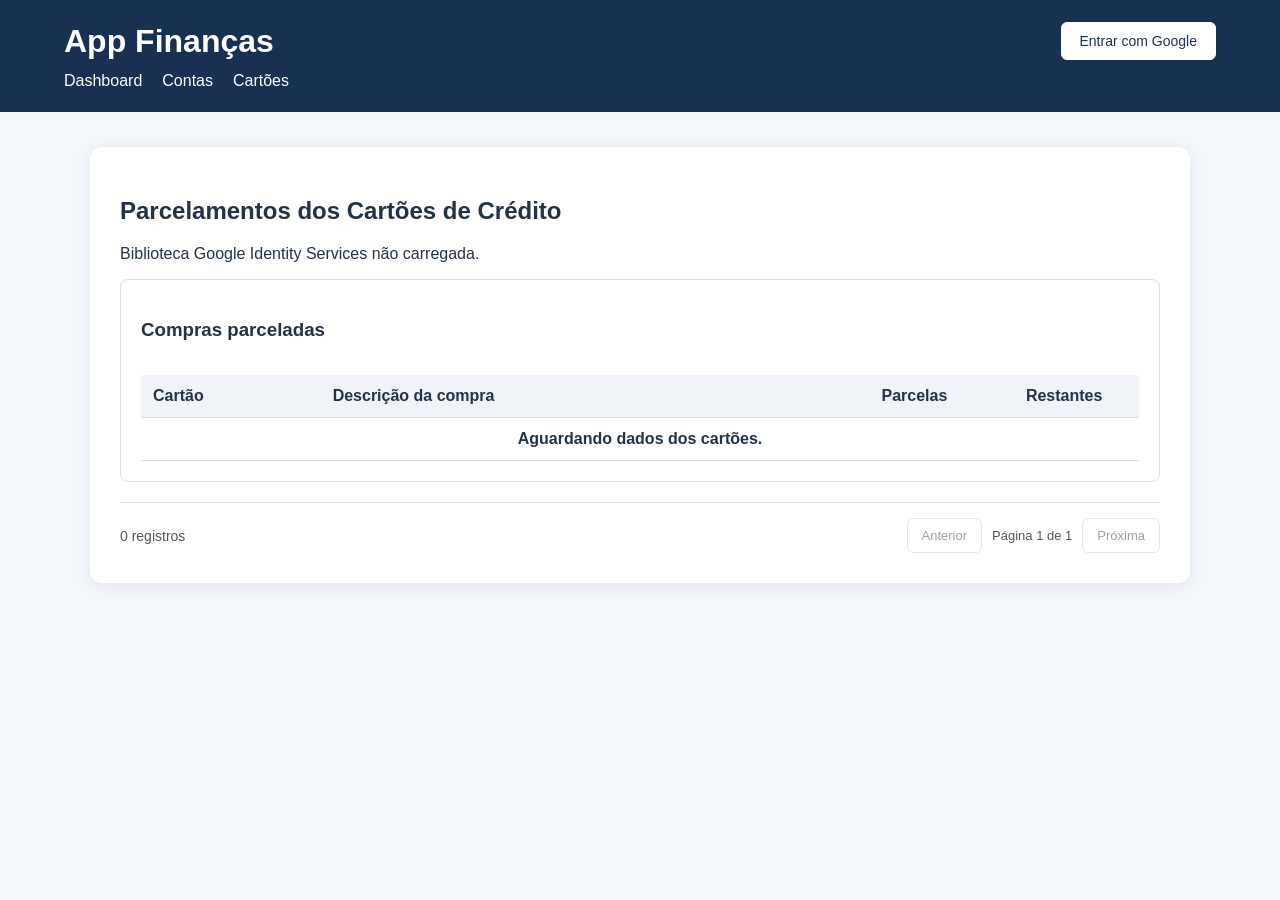
==== index.html @ 0fc12c4d "Ajustes no JS" ====
<!doctype html>
<html lang="pt-BR">

<head>
    <meta charset="utf-8">

    <meta
        name="viewport"
        content="width=device-width, initial-scale=1"
    >

    <title>Dashboard | App Finanças</title>

    <link rel="stylesheet" href="css/style.css">
    <link rel="stylesheet" href="css/dashboard.css">
</head>

<body>

    <header>

        <div class="topo-linha">

            <h1>App Finanças</h1>

            <div class="acoes-login">

                <button id="btnLogin" type="button">
                    Entrar com Google
                </button>

                <button id="btnSair" type="button" hidden>
                    Sair
                </button>

            </div>

        </div>

        <nav>
            <a href="index.html">Dashboard</a>
            <a href="contas.html">Contas</a>
            <a href="cartao.html">Cartões</a>
        </nav>

    </header>

    <main>

        <h2>Parcelamentos dos Cartões de Crédito</h2>

        <p id="status" role="status" aria-live="polite">
            Aguardando carregamento.
        </p>

        <section class="painel-parcelamentos">

            <h3>Compras parceladas</h3>

            <div class="tabela-rolagem">

                <table>

                    <thead>
                        <tr>
                            <th>Cartão</th>
                            <th>Descrição da compra</th>
                            <th>Parcelas</th> 
                            <th>Restantes</th>                           
                        </tr>
                    </thead>

                    <tbody id="listaParcelamentos">

                        <tr>
                            <td colspan="4">
                                Aguardando dados dos cartões.
                            </td>
                        </tr>

                    </tbody>

                </table>

            </div>

        </section>

        
        <!-- ==========================================
            PAGINAÇÃO DOS PARCELAMENTOS
        ========================================== -->

        <div class="paginacao-dashboard">

            <span id="infoPaginaDashboard">
                0 registros
            </span>

            <div class="paginacao-botoes">

                <button
                    type="button"
                    id="paginaAnteriorDashboard"
                    disabled>
                    Anterior
                </button>

                <span id="numeroPaginaDashboard">
                    Página 1 de 1
                </span>

                <button
                    type="button"
                    id="paginaProximaDashboard"
                    disabled>
                    Próxima
                </button>

            </div>

        </div>


    </main>

    <script
        src="https://accounts.google.com/gsi/client"
        async
        defer>
    </script>

    <script src="js/config.js"></script>
    <script src="js/auth.js"></script>
    <script src="js/api.js"></script>
    <script src="js/dashboard.js"></script>

</body>
</html>
---- css/style.css ----
*{box-sizing:border-box}body{margin:0;font-family:Arial,sans-serif;background:#f3f6fa;color:#243247}header{background:#183153;color:white;padding:22px max(20px,5vw)}header h1{margin:0 0 16px}nav{display:flex;gap:20px;flex-wrap:wrap}nav a{color:white;text-decoration:none}nav a:hover{text-decoration:underline}main{max-width:1100px;margin:35px auto;background:white;border-radius:12px;padding:30px;box-shadow:0 3px 18px #18315312}
---- css/dashboard.css ----
/* ==========================================
   DASHBOARD - PARCELAMENTOS
========================================== */

.resumo-parcelamentos {
    display: grid;
    grid-template-columns: repeat(3, 1fr);
    gap: 16px;
    margin: 24px 0;
}

.resumo-parcelamentos article {
    background: #ffffff;
    padding: 20px;
    border: 1px solid #dddddd;
    border-radius: 8px;
}

.resumo-parcelamentos span {
    display: block;
    margin-bottom: 12px;
    color: #666666;
}

.resumo-parcelamentos strong {
    font-size: 28px;
    color: #243b60;
}

.painel-parcelamentos {
    background: #ffffff;
    padding: 20px;
    border: 1px solid #dddddd;
    border-radius: 8px;
}

.tabela-rolagem {
    width: 100%;
    overflow-x: auto;
}

.painel-parcelamentos table {
    width: 100%;
    border-collapse: collapse;
    margin-top: 16px;
}

.painel-parcelamentos th,
.painel-parcelamentos td {
    padding: 12px;
    border-bottom: 1px solid #dddddd;
    text-align: left;
}

.painel-parcelamentos th {
    background: #f0f3f7;
}

.painel-parcelamentos td:last-child,
.painel-parcelamentos th:last-child {
    font-weight: bold;
    text-align: center;
}

.acoes-login {
    display: flex;
    gap: 10px;
    align-items: center;
}

.acoes-login button {
    padding: 9px 14px;
    border: 1px solid #cccccc;
    border-radius: 6px;
    cursor: pointer;
}

[hidden] {
    display: none !important;
}

@media (max-width: 700px) {

    .resumo-parcelamentos {
        grid-template-columns: 1fr;
    }

}


/* ==========================================
   DASHBOARD - CABEÇALHO
========================================== */

header .topo-linha {
    display: flex;
    justify-content: space-between;
    align-items: center;
    gap: 20px;
}

header .topo-linha h1 {
    margin: 0;
}

/* ==========================================
   BOTÕES ENTRAR / SAIR
========================================== */

header .acoes-login {
    position: static;
    transform: none;

    display: flex;
    align-items: center;
    gap: 10px;
}

header .acoes-login button {
    padding: 10px 18px;
    background: #ffffff;
    color: #1d3154;
    border: 1px solid #ffffff;
    border-radius: 6px;
    font-size: 14px;
    font-weight: 500;
    cursor: pointer;
}

header .acoes-login button:hover {
    background: #e5eaf2;
}

header .acoes-login button[hidden] {
    display: none !important;
}

/* ==========================================
   MENU DE NAVEGAÇÃO
========================================== */

header nav {
    margin-top: 12px;
}

/* ==========================================
   RESPONSIVIDADE
========================================== */

@media (max-width: 600px) {

    header .topo-linha {
        flex-wrap: wrap;
        gap: 12px;
    }

    header .acoes-login {
        margin-left: auto;
    }

}

/* ==========================================
   DASHBOARD - TABELA COM 4 COLUNAS
========================================== */

.painel-parcelamentos table {
    width: 100%;
    table-layout: fixed;
    border-collapse: collapse;
}

/* Cartão */
.painel-parcelamentos th:nth-child(1),
.painel-parcelamentos td:nth-child(1) {
    width: 18%;
}

/* Descrição da compra */
.painel-parcelamentos th:nth-child(2),
.painel-parcelamentos td:nth-child(2) {
    width: 52%;
    overflow-wrap: anywhere;
}

/* Parcela atual */
.painel-parcelamentos th:nth-child(3),
.painel-parcelamentos td:nth-child(3) {
    width: 15%;
    text-align: center;
}

/* Parcelas restantes */
.painel-parcelamentos th:nth-child(4),
.painel-parcelamentos td:nth-child(4) {
    width: 15%;
    text-align: center;
    font-weight: bold;
}


/* ==========================================
   DASHBOARD - PAGINAÇÃO
========================================== */

.paginacao-dashboard {
    display: flex;
    justify-content: space-between;
    align-items: center;
    flex-wrap: wrap;

    gap: 15px;
    margin-top: 20px;
    padding-top: 15px;

    border-top: 1px solid #dddddd;
}

#infoPaginaDashboard {
    font-size: 14px;
    color: #555555;
}

.paginacao-botoes {
    display: flex;
    align-items: center;
    gap: 10px;
}

#numeroPaginaDashboard {
    font-size: 13px;
    color: #555555;
    white-space: nowrap;
}

.paginacao-botoes button {
    padding: 9px 14px;

    background: #ffffff;
    color: #1d3154;

    border: 1px solid #cccccc;
    border-radius: 6px;

    font-size: 13px;
    cursor: pointer;
}

.paginacao-botoes button:hover:not(:disabled) {
    background: #e5eaf2;
}

.paginacao-botoes button:disabled {
    opacity: 0.45;
    cursor: not-allowed;
}

@media (max-width: 600px) {

    .paginacao-dashboard {
        flex-direction: column;
        align-items: center;
    }

}
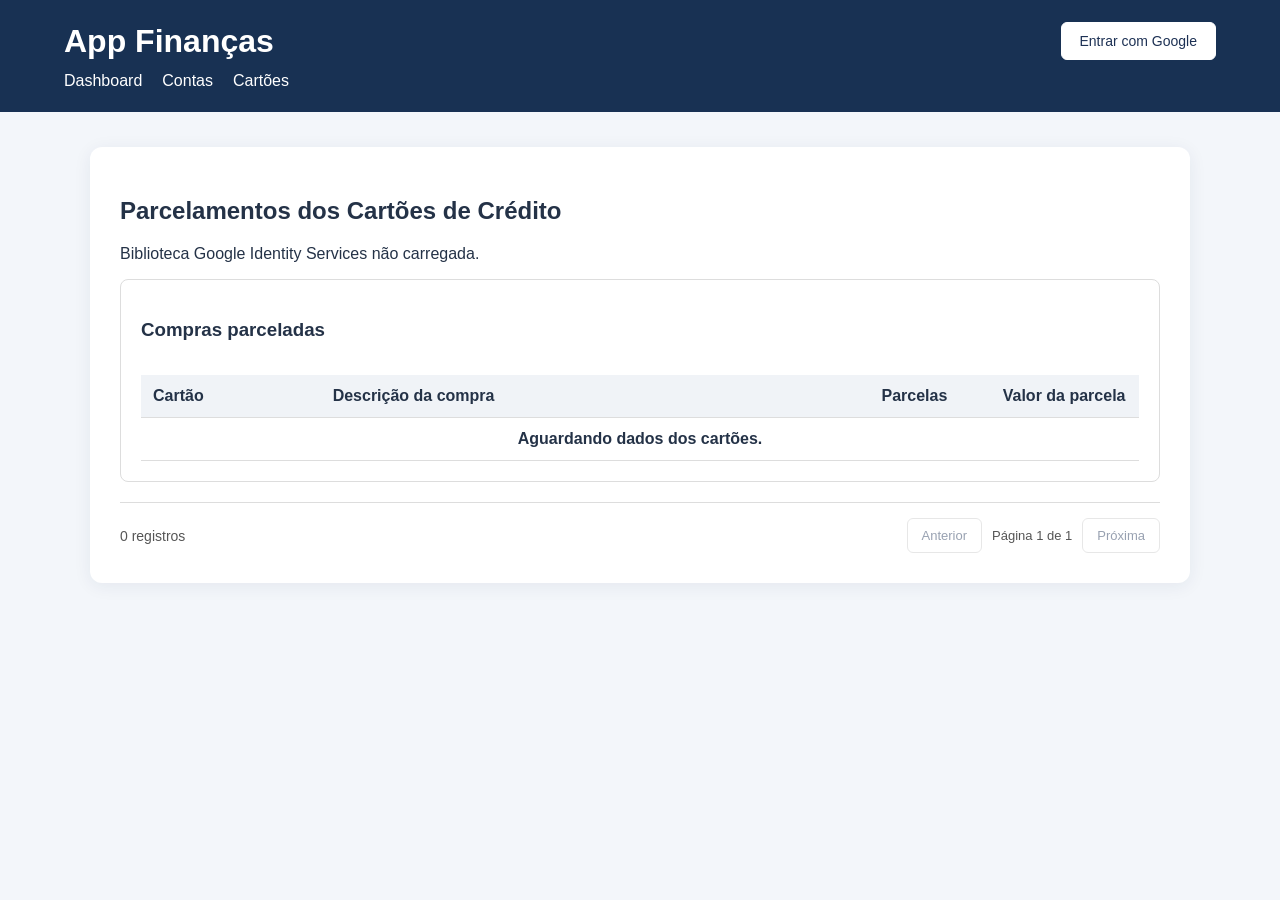
==== commit cc014caa: "Ajustes em JS" ====
--- a/index.html
+++ b/index.html
@@ -66,6 +66,7 @@
                             <th>Cartão</th>
                             <th>Descrição da compra</th>
                             <th>Parcelas</th> 
+                            <th>Valor da parcela</th>
                             <th>Restantes</th>                           
                         </tr>
                     </thead>
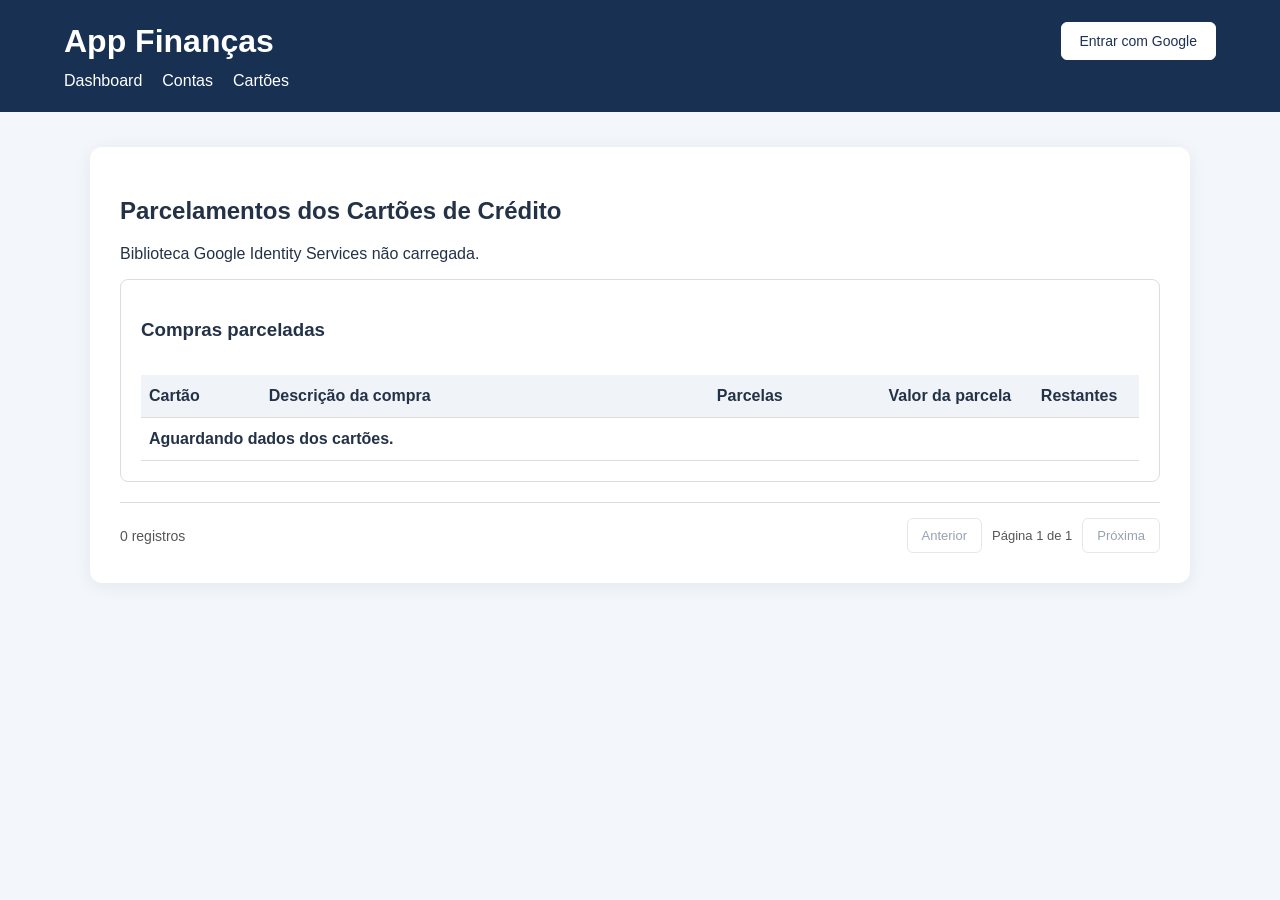
==== commit 36251997: "Ajuste no CSS" ====
--- a/index.html
+++ b/index.html
@@ -59,7 +59,7 @@
 
             <div class="tabela-rolagem">
 
-                <table>
+                <table id="tabelaParcelamentos">
 
                     <thead>
                         <tr>
@@ -74,7 +74,7 @@
                     <tbody id="listaParcelamentos">
 
                         <tr>
-                            <td colspan="4">
+                            <td colspan="5">
                                 Aguardando dados dos cartões.
                             </td>
                         </tr>
--- a/css/dashboard.css
+++ b/css/dashboard.css
@@ -264,3 +264,84 @@
     }
 
 }
+
+
+/* ==========================================
+   DASHBOARD - TABELA SEM SCROLL HORIZONTAL
+========================================== */
+
+.painel-parcelamentos {
+    width: 100%;
+    min-width: 0;
+    box-sizing: border-box;
+}
+
+/* Container da tabela */
+.painel-parcelamentos .tabela-rolagem {
+    width: 100%;
+    max-width: 100%;
+    min-width: 0;
+    overflow-x: hidden;
+    box-sizing: border-box;
+}
+
+/* Tabela de parcelamentos */
+#tabelaParcelamentos {
+    width: 100%;
+    min-width: 0;
+    max-width: 100%;
+    table-layout: fixed;
+    border-collapse: collapse;
+}
+
+/* Células e cabeçalhos */
+#tabelaParcelamentos th,
+#tabelaParcelamentos td {
+    padding: 12px 8px;
+    box-sizing: border-box;
+    white-space: normal;
+    overflow-wrap: anywhere;
+    vertical-align: middle;
+}
+
+/* Cartão */
+#tabelaParcelamentos th:nth-child(1),
+#tabelaParcelamentos td:nth-child(1) {
+    width: 12%;
+    text-align: left;
+}
+
+/* Descrição da compra */
+#tabelaParcelamentos th:nth-child(2),
+#tabelaParcelamentos td:nth-child(2) {
+    width: 43%;
+    text-align: left;
+}
+
+/* Parcelas */
+#tabelaParcelamentos th:nth-child(3),
+#tabelaParcelamentos td:nth-child(3) {
+    width: 12%;
+    text-align: center;
+}
+
+/* Valor da parcela */
+#tabelaParcelamentos th:nth-child(4),
+#tabelaParcelamentos td:nth-child(4) {
+    width: 21%;
+    text-align: right;
+}
+
+/* Restantes */
+#tabelaParcelamentos th:nth-child(5),
+#tabelaParcelamentos td:nth-child(5) {
+    width: 12%;
+    text-align: center;
+}
+
+/* Destacar valores */
+#tabelaParcelamentos td:nth-child(4),
+#tabelaParcelamentos td:nth-child(5) {
+    font-weight: 600;
+}
+
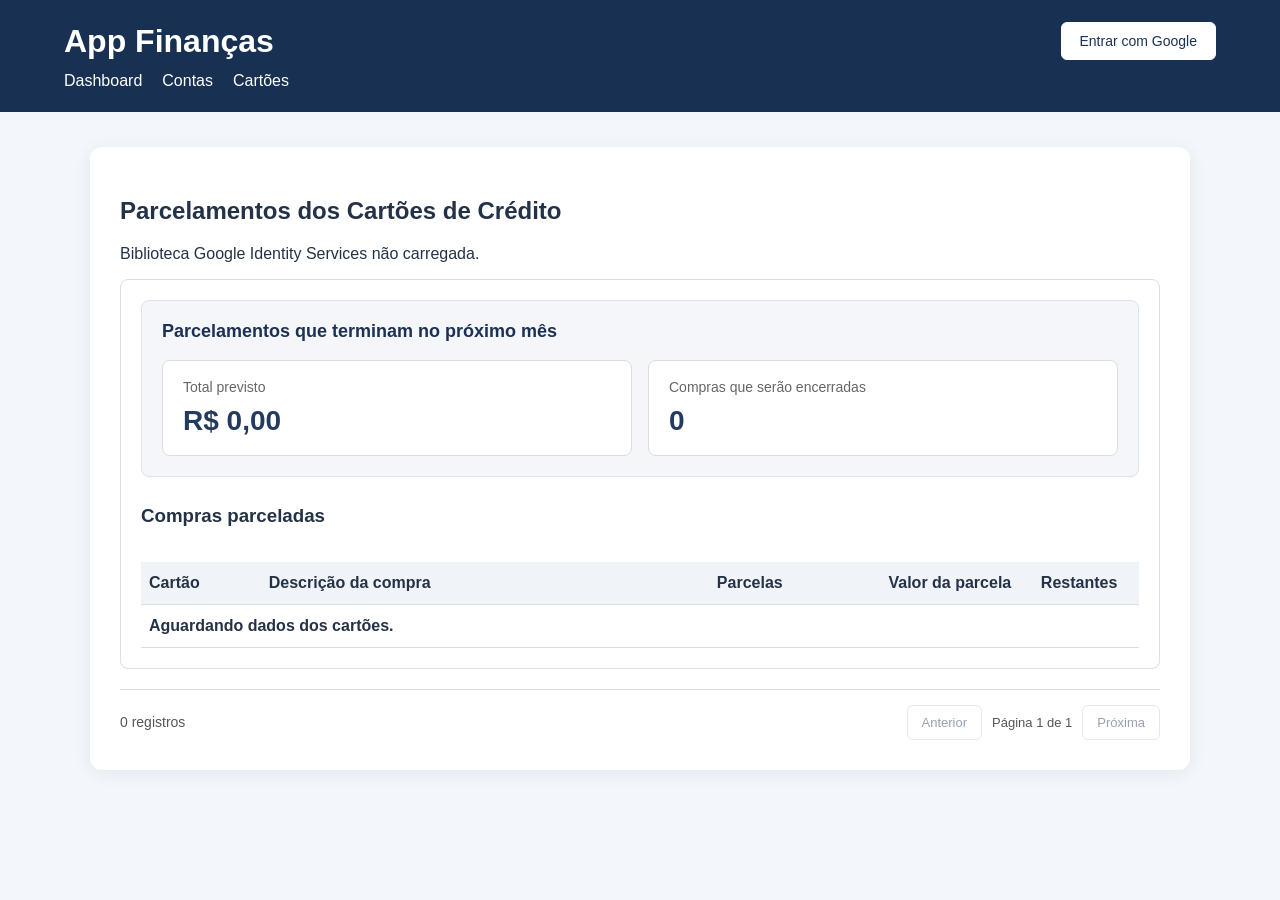
==== commit 8c1a7986: "Ajustes no CSS" ====
--- a/index.html
+++ b/index.html
@@ -53,7 +53,44 @@
             Aguardando carregamento.
         </p>
 
+        
         <section class="painel-parcelamentos">
+
+            <!-- ==========================================
+                RESUMO DOS PARCELAMENTOS
+                QUE TERMINAM NO PRÓXIMO MÊS
+            ========================================== -->
+
+            <div class="resumo-encerramentos">
+
+                <h3>Parcelamentos que terminam no próximo mês</h3>
+
+                <div class="resumo-encerramentos-dados">
+
+                    <div class="resumo-encerramentos-item">
+
+                        <span>Total previsto</span>
+
+                        <strong id="totalEncerramentos">
+                            R$ 0,00
+                        </strong>
+
+                    </div>
+
+                    <div class="resumo-encerramentos-item">
+
+                        <span>Compras que serão encerradas</span>
+
+                        <strong id="quantidadeEncerramentos">
+                            0
+                        </strong>
+
+                    </div>
+
+                </div>
+
+            </div>
+   
 
             <h3>Compras parceladas</h3>
 
--- a/css/dashboard.css
+++ b/css/dashboard.css
@@ -345,3 +345,79 @@
     font-weight: 600;
 }
 
+
+/* ==========================================
+   DASHBOARD - RESUMO DE ENCERRAMENTOS
+========================================== */
+
+.resumo-encerramentos {
+    background: #f4f6f9;
+    border: 1px solid #dce3ed;
+    border-radius: 8px;
+    padding: 20px;
+    margin-bottom: 28px;
+}
+
+.resumo-encerramentos h3 {
+    margin: 0 0 18px;
+    font-size: 18px;
+    color: #1d3154;
+}
+
+/* Container dos indicadores */
+
+.resumo-encerramentos-dados {
+    display: grid;
+    grid-template-columns: repeat(2, minmax(0, 1fr));
+    gap: 16px;
+}
+
+/* Indicadores individuais */
+
+.resumo-encerramentos-item {
+    display: flex;
+    flex-direction: column;
+    gap: 10px;
+
+    background: #ffffff;
+    border: 1px solid #dddddd;
+    border-radius: 8px;
+
+    padding: 18px 20px;
+    min-width: 0;
+}
+
+.resumo-encerramentos-item span {
+    font-size: 14px;
+    color: #666666;
+}
+
+.resumo-encerramentos-item strong {
+    font-size: 28px;
+    font-weight: 700;
+    color: #243b60;
+}
+
+/* ==========================================
+   RESPONSIVIDADE DO RESUMO
+========================================== */
+
+@media (max-width: 600px) {
+
+    .resumo-encerramentos {
+        padding: 15px;
+    }
+
+    .resumo-encerramentos-dados {
+        grid-template-columns: 1fr;
+    }
+
+    .resumo-encerramentos-item {
+        padding: 15px;
+    }
+
+    .resumo-encerramentos-item strong {
+        font-size: 24px;
+    }
+
+}
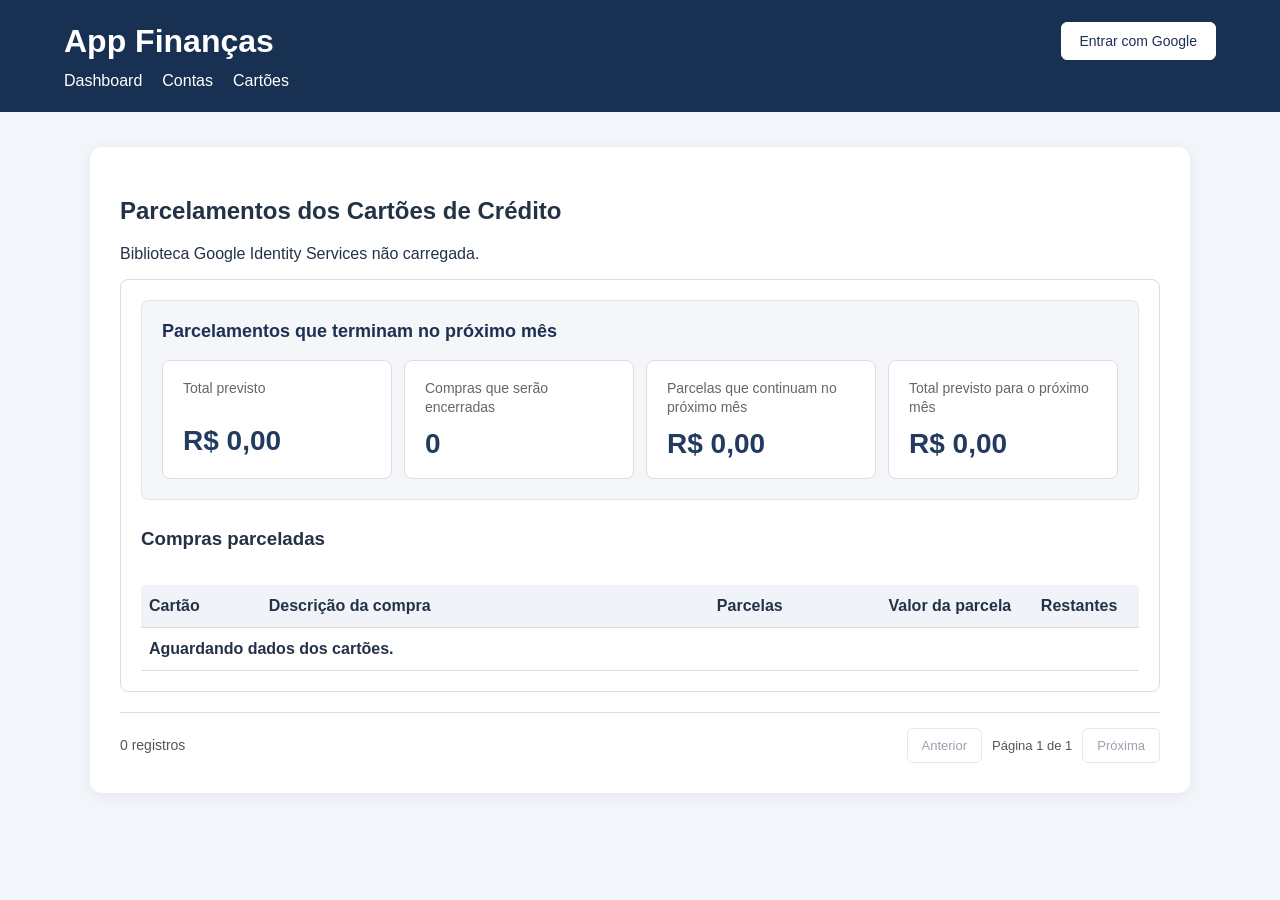
==== commit 66cf9a5e: "Ajustes no CSS" ====
--- a/index.html
+++ b/index.html
@@ -87,6 +87,28 @@
 
                     </div>
 
+                    
+                    <div class="resumo-encerramentos-item">
+
+                        <span>Parcelas que continuam no próximo mês</span>
+
+                        <strong id="totalParcelasContinuam">
+                            R$ 0,00
+                        </strong>
+
+                    </div>
+
+                    <div class="resumo-encerramentos-item">
+
+                        <span>Total previsto para o próximo mês</span>
+
+                        <strong id="totalPrevistoProximoMes">
+                            R$ 0,00
+                        </strong>
+
+                    </div>
+
+
                 </div>
 
             </div>
--- a/css/dashboard.css
+++ b/css/dashboard.css
@@ -366,10 +366,53 @@
 
 /* Container dos indicadores */
 
+
+/* ==========================================
+   RESUMO - QUATRO INDICADORES
+========================================== */
+
 .resumo-encerramentos-dados {
     display: grid;
-    grid-template-columns: repeat(2, minmax(0, 1fr));
-    gap: 16px;
+    grid-template-columns: repeat(4, minmax(0, 1fr));
+    gap: 12px;
+}
+
+/* Ajustar textos e valores */
+
+.resumo-encerramentos-item {
+    min-width: 0;
+    padding: 16px 12px;
+}
+
+.resumo-encerramentos-item span {
+    font-size: 13px;
+    line-height: 1.4;
+    min-height: 36px;
+}
+
+.resumo-encerramentos-item strong {
+    font-size: 23px;
+    overflow-wrap: anywhere;
+}
+
+/* ==========================================
+   RESPONSIVIDADE
+========================================== */
+
+@media (max-width: 1000px) {
+
+    .resumo-encerramentos-dados {
+        grid-template-columns: repeat(2, minmax(0, 1fr));
+    }
+
+}
+
+@media (max-width: 600px) {
+
+    .resumo-encerramentos-dados {
+        grid-template-columns: 1fr;
+    }
+
 }
 
 /* Indicadores individuais */
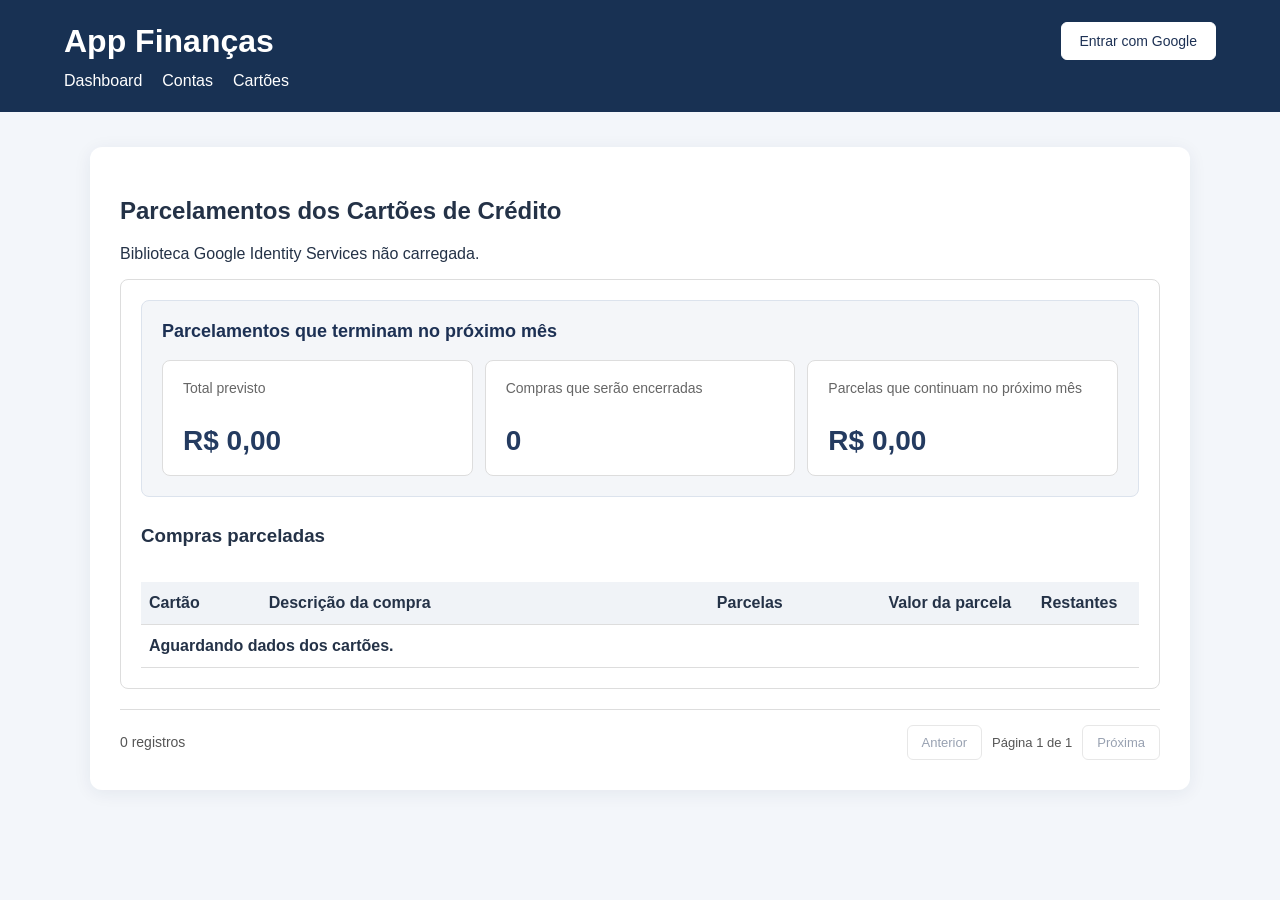
==== commit 9fb5aacb: "Ajustes" ====
--- a/index.html
+++ b/index.html
@@ -98,16 +98,7 @@
 
                     </div>
 
-                    <div class="resumo-encerramentos-item">
-
-                        <span>Total previsto para o próximo mês</span>
-
-                        <strong id="totalPrevistoProximoMes">
-                            R$ 0,00
-                        </strong>
-
-                    </div>
-
+                    
 
                 </div>
 
--- a/css/dashboard.css
+++ b/css/dashboard.css
@@ -373,7 +373,7 @@
 
 .resumo-encerramentos-dados {
     display: grid;
-    grid-template-columns: repeat(4, minmax(0, 1fr));
+    grid-template-columns: repeat(3, minmax(0, 1fr));
     gap: 12px;
 }
 
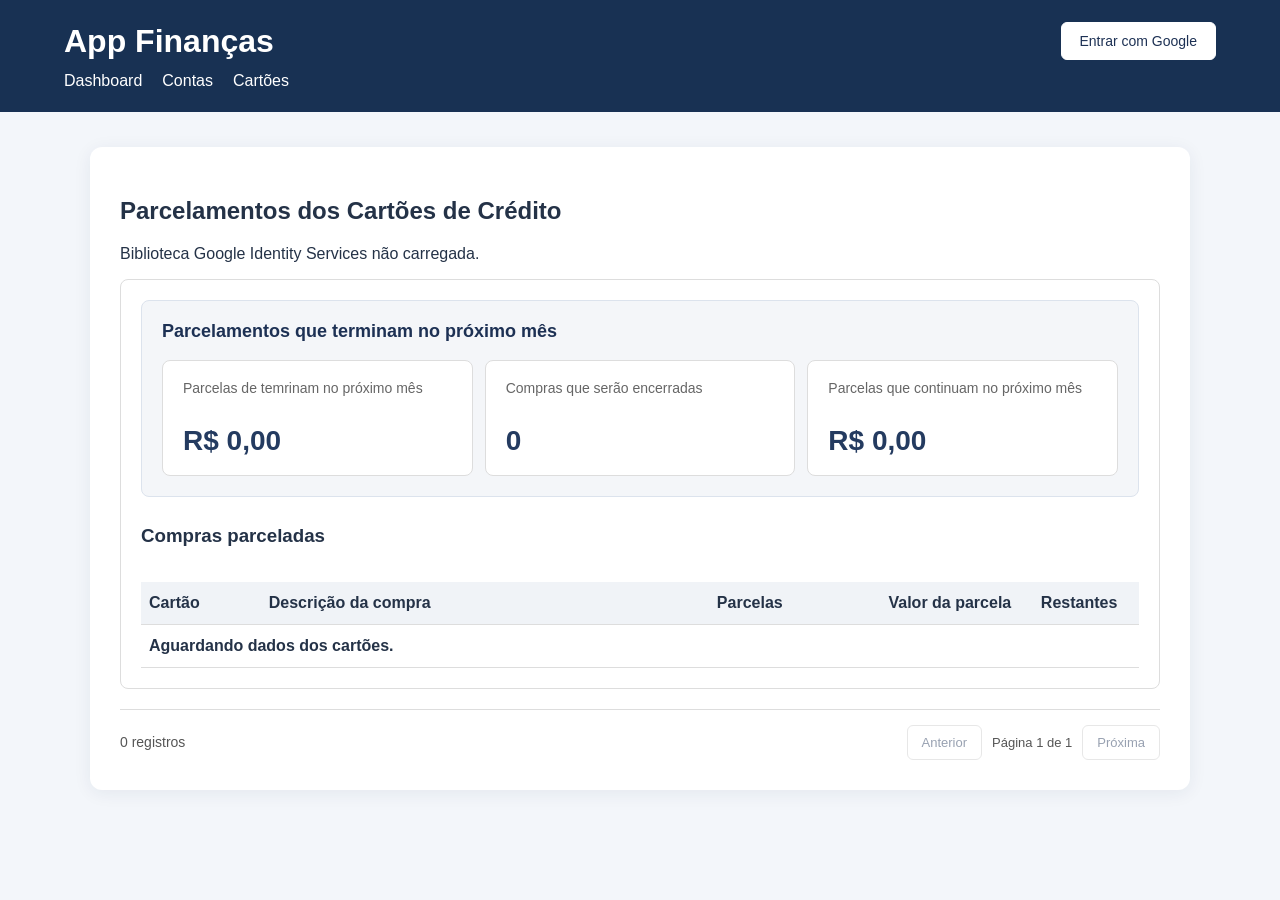
==== commit 0cc45a83: "Ajustes" ====
--- a/index.html
+++ b/index.html
@@ -69,7 +69,7 @@
 
                     <div class="resumo-encerramentos-item">
 
-                        <span>Total previsto</span>
+                        <span>Parcelas de temrinam no próximo mês</span>
 
                         <strong id="totalEncerramentos">
                             R$ 0,00
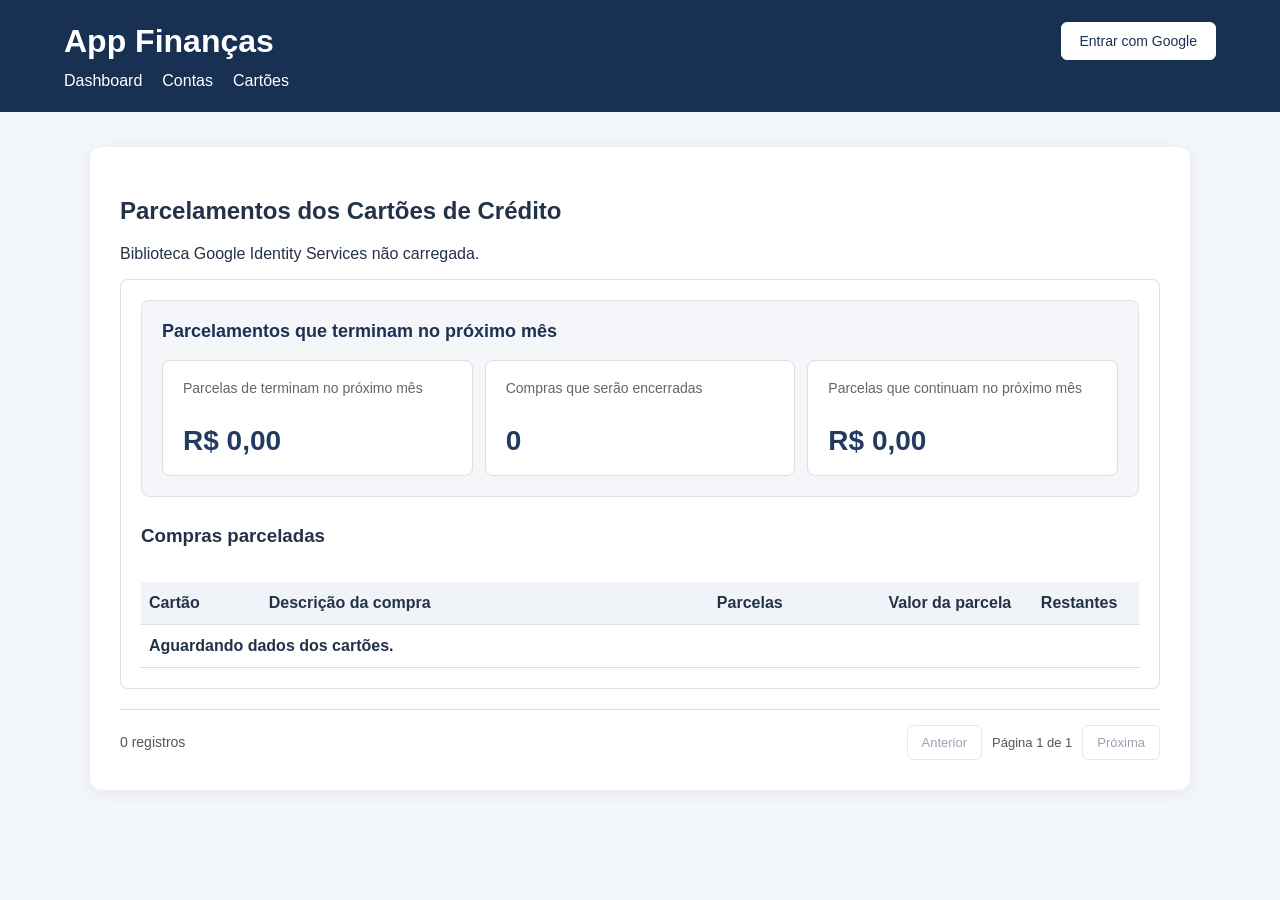
==== commit 95d8833d: "Ajustes" ====
--- a/index.html
+++ b/index.html
@@ -69,7 +69,7 @@
 
                     <div class="resumo-encerramentos-item">
 
-                        <span>Parcelas de temrinam no próximo mês</span>
+                        <span>Parcelas de terminam no próximo mês</span>
 
                         <strong id="totalEncerramentos">
                             R$ 0,00
